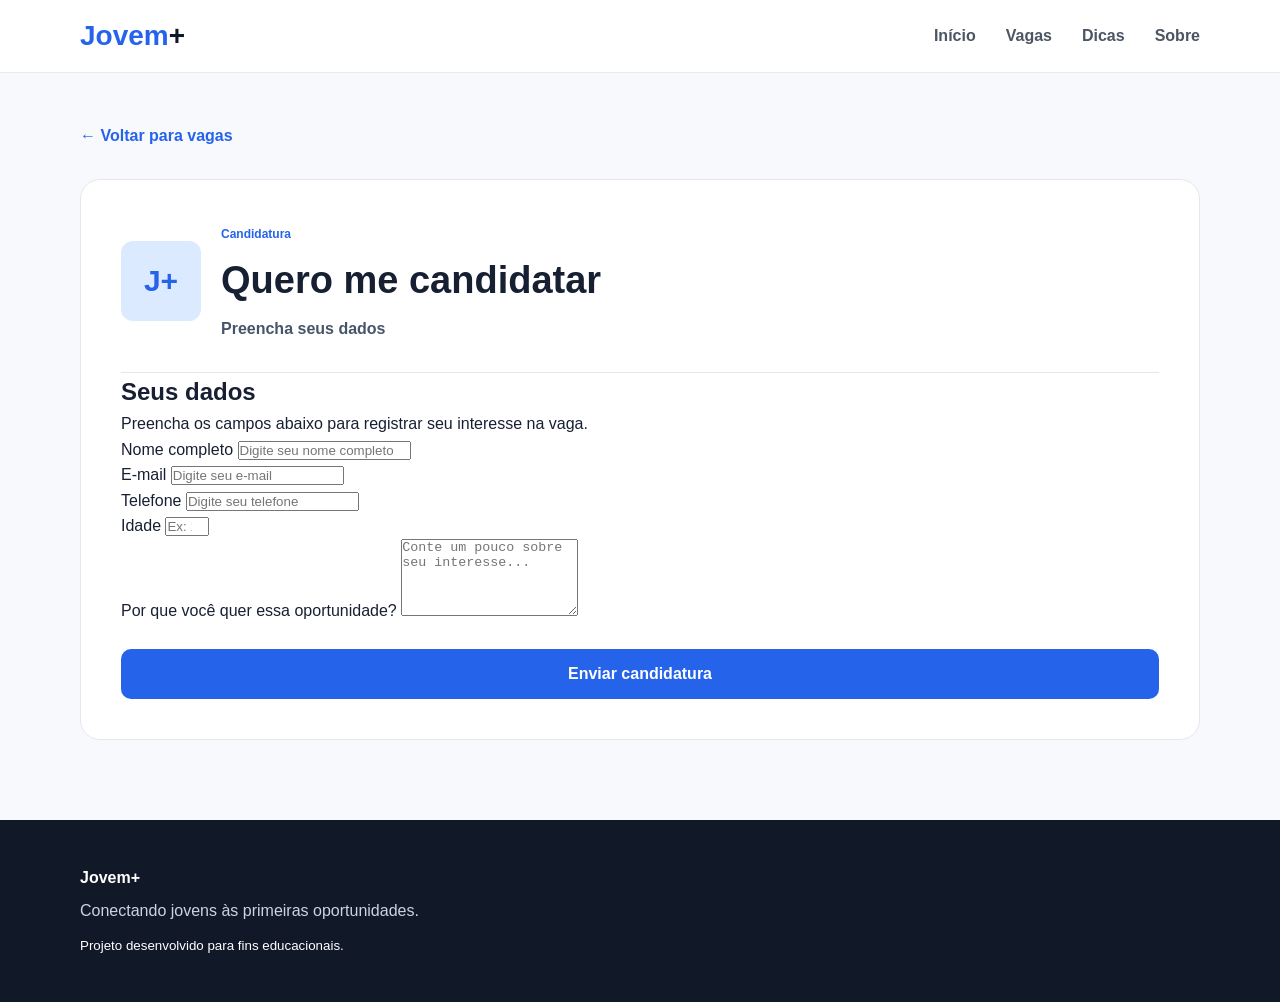
==== candidatura.html @ 232eeba1 "Create candidatura.html" ====
<!DOCTYPE html>
<html lang="pt-BR">

<head>

    <meta charset="UTF-8">

    <meta name="viewport" content="width=device-width, initial-scale=1.0">

    <title>Candidatura | Jovem+</title>

    <link rel="stylesheet" href="style.css">

</head>

<body>


    <!-- CABEÇALHO -->

    <header class="header">

        <div class="container header-content">

            <a href="index.html" class="logo">
                Jovem<span>+</span>
            </a>

            <nav class="menu">

                <a href="index.html">
                    Início
                </a>

                <a href="index.html#vagas">
                    Vagas
                </a>

                <a href="index.html#dicas">
                    Dicas
                </a>

                <a href="index.html#sobre">
                    Sobre
                </a>

            </nav>

        </div>

    </header>


    <!-- CANDIDATURA -->

    <main class="pagina-vaga">

        <div class="container">

            <a
                href="index.html#vagas"
                class="voltar">

                ← Voltar para vagas

            </a>


            <section class="detalhes-vaga">


                <div class="vaga-cabecalho">

                    <div class="empresa-logo grande">
                        J+
                    </div>

                    <div>

                        <span class="vaga-tipo">
                            Candidatura
                        </span>

                        <h1>
                            Quero me candidatar
                        </h1>

                        <p class="empresa">
                            Preencha seus dados
                        </p>

                    </div>

                </div>


                <div class="formulario-candidatura">


                    <h2>
                        Seus dados
                    </h2>


                    <p class="descricao-formulario">
                        Preencha os campos abaixo para
                        registrar seu interesse na vaga.
                    </p>


                    <form id="formCandidatura">


                        <div class="campo-formulario">

                            <label for="nome">
                                Nome completo
                            </label>

                            <input
                                type="text"
                                id="nome"
                                name="nome"
                                placeholder="Digite seu nome completo"
                                required>

                        </div>


                        <div class="campo-formulario">

                            <label for="email">
                                E-mail
                            </label>

                            <input
                                type="email"
                                id="email"
                                name="email"
                                placeholder="Digite seu e-mail"
                                required>

                        </div>


                        <div class="campo-formulario">

                            <label for="telefone">
                                Telefone
                            </label>

                            <input
                                type="tel"
                                id="telefone"
                                name="telefone"
                                placeholder="Digite seu telefone"
                                required>

                        </div>


                        <div class="campo-formulario">

                            <label for="idade">
                                Idade
                            </label>

                            <input
                                type="number"
                                id="idade"
                                name="idade"
                                min="14"
                                max="24"
                                placeholder="Ex: 16"
                                required>

                        </div>


                        <div class="campo-formulario">

                            <label for="mensagem">
                                Por que você quer essa oportunidade?
                            </label>

                            <textarea
                                id="mensagem"
                                name="mensagem"
                                rows="5"
                                placeholder="Conte um pouco sobre seu interesse..."
                                required></textarea>

                        </div>


                        <button
                            type="submit"
                            class="botao-candidatura">

                            Enviar candidatura

                        </button>


                    </form>


                    <div
                        id="mensagemSucesso"
                        class="mensagem-sucesso">

                    </div>


                </div>


            </section>

        </div>

    </main>


    <!-- RODAPÉ -->

    <footer>

        <div class="container">

            <strong>
                Jovem+
            </strong>

            <p>
                Conectando jovens às primeiras oportunidades.
            </p>

            <small>
                Projeto desenvolvido para fins educacionais.
            </small>

        </div>

    </footer>


    <script src="candidatura.js"></script>

</body>

</html>
---- style.css ----
* {
    box-sizing: border-box;
    margin: 0;
    padding: 0;
}

body {
    font-family: Arial, Helvetica, sans-serif;
    background: #f7f9fc;
    color: #172033;
    line-height: 1.6;
}

a {
    text-decoration: none;
    color: inherit;
}

button,
input {
    font-family: inherit;
}

.container {
    width: min(1120px, 92%);
    margin: auto;
}


/* HEADER */

.header {
    background: white;
    border-bottom: 1px solid #e8ebf0;
    position: sticky;
    top: 0;
    z-index: 10;
}

.header-content {
    height: 72px;
    display: flex;
    align-items: center;
    justify-content: space-between;
}

.logo {
    font-size: 28px;
    font-weight: 800;
    color: #2563eb;
}

.logo span {
    color: #111827;
}

.menu {
    display: flex;
    gap: 30px;
}

.menu a {
    font-weight: 600;
    color: #4b5563;
}

.menu a:hover {
    color: #2563eb;
}


/* HERO */

.hero {
    background: linear-gradient(135deg, #eff6ff, #ffffff);
    padding: 80px 0;
}

.hero-content {
    text-align: center;
}

.tag,
.section-tag {
    color: #2563eb;
    font-weight: 700;
    text-transform: uppercase;
    font-size: 13px;
    letter-spacing: 1px;
}

.hero h1 {
    font-size: clamp(40px, 6vw, 68px);
    line-height: 1.05;
    max-width: 800px;
    margin: 15px auto;
}

.hero h1 span {
    color: #2563eb;
}

.hero-description {
    color: #64748b;
    font-size: 19px;
    max-width: 650px;
    margin: 20px auto 40px;
}


/* BUSCA */

.search-box {
    background: white;
    padding: 20px;
    border-radius: 18px;
    box-shadow: 0 15px 40px rgba(15, 23, 42, 0.10);

    display: grid;
    grid-template-columns: 1fr 1fr auto;
    gap: 15px;

    max-width: 1000px;
    margin: auto;
    text-align: left;
}

.search-field {
    display: flex;
    flex-direction: column;
    gap: 6px;
}

.search-field label {
    font-size: 13px;
    font-weight: 700;
    color: #475569;
}

.search-field input {
    border: 1px solid #dbe1ea;
    border-radius: 10px;
    padding: 14px;
    outline: none;
    font-size: 15px;
}

.search-field input:focus {
    border-color: #2563eb;
}

.search-box button {
    align-self: end;
    border: none;
    border-radius: 10px;
    padding: 15px 24px;
    background: #2563eb;
    color: white;
    font-weight: 700;
    cursor: pointer;
}

.search-box button:hover {
    background: #1d4ed8;
}


/* VAGAS */

.vagas-section {
    padding: 80px 0;
}

.section-title {
    display: flex;
    align-items: end;
    justify-content: space-between;
    margin-bottom: 30px;
}

.section-title h2,
.dicas h2,
.sobre h2 {
    font-size: 32px;
    margin-top: 5px;
}

#contador {
    color: #64748b;
    font-weight: 600;
}

.vagas-grid {
    display: grid;
    grid-template-columns: repeat(3, 1fr);
    gap: 22px;
}

.vaga-card {
    background: white;
    border: 1px solid #e8ebf0;
    border-radius: 18px;
    padding: 24px;

    display: flex;
    gap: 18px;

    transition: 0.2s;
}

.vaga-card:hover {
    transform: translateY(-4px);
    box-shadow: 0 12px 30px rgba(15, 23, 42, 0.08);
}

.empresa-logo {
    min-width: 48px;
    height: 48px;

    display: flex;
    align-items: center;
    justify-content: center;

    background: #dbeafe;
    color: #2563eb;

    border-radius: 12px;

    font-size: 20px;
    font-weight: 800;
}

.vaga-info {
    width: 100%;
}

.vaga-tipo {
    color: #2563eb;
    font-size: 12px;
    font-weight: 700;
}

.vaga-info h3 {
    font-size: 18px;
    margin: 4px 0;
}

.empresa {
    font-weight: 600;
    color: #475569;
}

.local {
    color: #64748b;
    font-size: 14px;
    margin-top: 5px;
}

.vaga-footer {
    border-top: 1px solid #eef0f4;
    margin-top: 18px;
    padding-top: 15px;

    display: flex;
    align-items: center;
    justify-content: space-between;

    font-size: 13px;
    color: #64748b;
}

.ver-vaga {
    background: none;
    border: none;
    color: #2563eb;
    font-weight: 700;
    cursor: pointer;
}


/* DICAS */

.dicas {
    background: white;
    padding: 80px 0;
}

.dicas-grid {
    display: grid;
    grid-template-columns: repeat(3, 1fr);
    gap: 20px;
    margin-top: 30px;
}

.dica-card {
    background: #f8fafc;
    border-radius: 18px;
    padding: 28px;
}

.dica-icon {
    font-size: 35px;
    margin-bottom: 15px;
}

.dica-card h3 {
    margin-bottom: 8px;
}

.dica-card p {
    color: #64748b;
}


/* SOBRE */

.sobre {
    padding: 80px 0;
}

.sobre p {
    max-width: 700px;
    color: #64748b;
    margin-top: 15px;
}


/* FOOTER */

footer {
    background: #111827;
    color: white;
    padding: 45px 0;
}

footer p {
    color: #cbd5e1;
    margin: 8px 0;
}


/* CELULAR */

@media (max-width: 800px) {

    .menu {
        display: none;
    }

    .search-box {
        grid-template-columns: 1fr;
    }

    .search-box button {
        width: 100%;
    }

    .vagas-grid,
    .dicas-grid {
        grid-template-columns: 1fr;
    }

    .section-title {
        align-items: start;
        flex-direction: column;
        gap: 8px;
    }

    .hero {
        padding: 55px 0;
    }

}
/* PÁGINA DA VAGA */

.pagina-vaga {
    padding: 50px 0 80px;
}

.voltar {
    display: inline-block;
    color: #2563eb;
    font-weight: 700;
    margin-bottom: 30px;
}

.detalhes-vaga {
    background: white;
    border: 1px solid #e5e7eb;
    border-radius: 20px;
    padding: 40px;
}

.vaga-cabecalho {
    display: flex;
    align-items: center;
    gap: 20px;
    padding-bottom: 30px;
    border-bottom: 1px solid #e5e7eb;
}

.empresa-logo.grande {
    width: 80px;
    height: 80px;
    min-width: 80px;
    font-size: 30px;
}

.vaga-cabecalho h1 {
    font-size: 38px;
    margin: 5px 0;
}

.vaga-layout {
    display: grid;
    grid-template-columns: 1fr 320px;
    gap: 50px;
    padding-top: 35px;
}

.vaga-conteudo section {
    margin-bottom: 35px;
}

.vaga-conteudo h2,
.vaga-sidebar h2 {
    margin-bottom: 15px;
    font-size: 24px;
}

.vaga-conteudo p {
    color: #64748b;
    font-size: 17px;
}

.requisitos {
    list-style: none;
    padding: 0;
}

.requisitos li {
    padding: 12px 0;
    color: #475569;
}

.requisitos li::before {
    content: "✓";
    color: #2563eb;
    font-weight: bold;
    margin-right: 10px;
}

.vaga-sidebar {
    background: #f8fafc;
    border-radius: 16px;
    padding: 25px;
    height: fit-content;
}

.informacao {
    padding: 15px 0;
    border-bottom: 1px solid #e5e7eb;
}

.informacao span {
    display: block;
    color: #64748b;
    font-size: 13px;
    margin-bottom: 4px;
}

.informacao strong {
    color: #172033;
}

.botao-candidatura {
    width: 100%;
    margin-top: 25px;
    padding: 16px;
    border: none;
    border-radius: 10px;
    background: #2563eb;
    color: white;
    font-size: 16px;
    font-weight: 700;
    cursor: pointer;
}

.botao-candidatura:hover {
    background: #1d4ed8;
}

.botao-principal {
    display: inline-block;
    margin-top: 20px;
    padding: 14px 20px;
    border-radius: 10px;
    background: #2563eb;
    color: white;
    font-weight: 700;
}

.vaga-nao-encontrada {
    text-align: center;
    padding: 70px 20px;
}


/* CELULAR */

@media (max-width: 800px) {

    .vaga-layout {
        grid-template-columns: 1fr;
    }

    .vaga-cabecalho {
        align-items: flex-start;
    }

    .vaga-cabecalho h1 {
        font-size: 28px;
    }

    .detalhes-vaga {
        padding: 25px;
    }
}
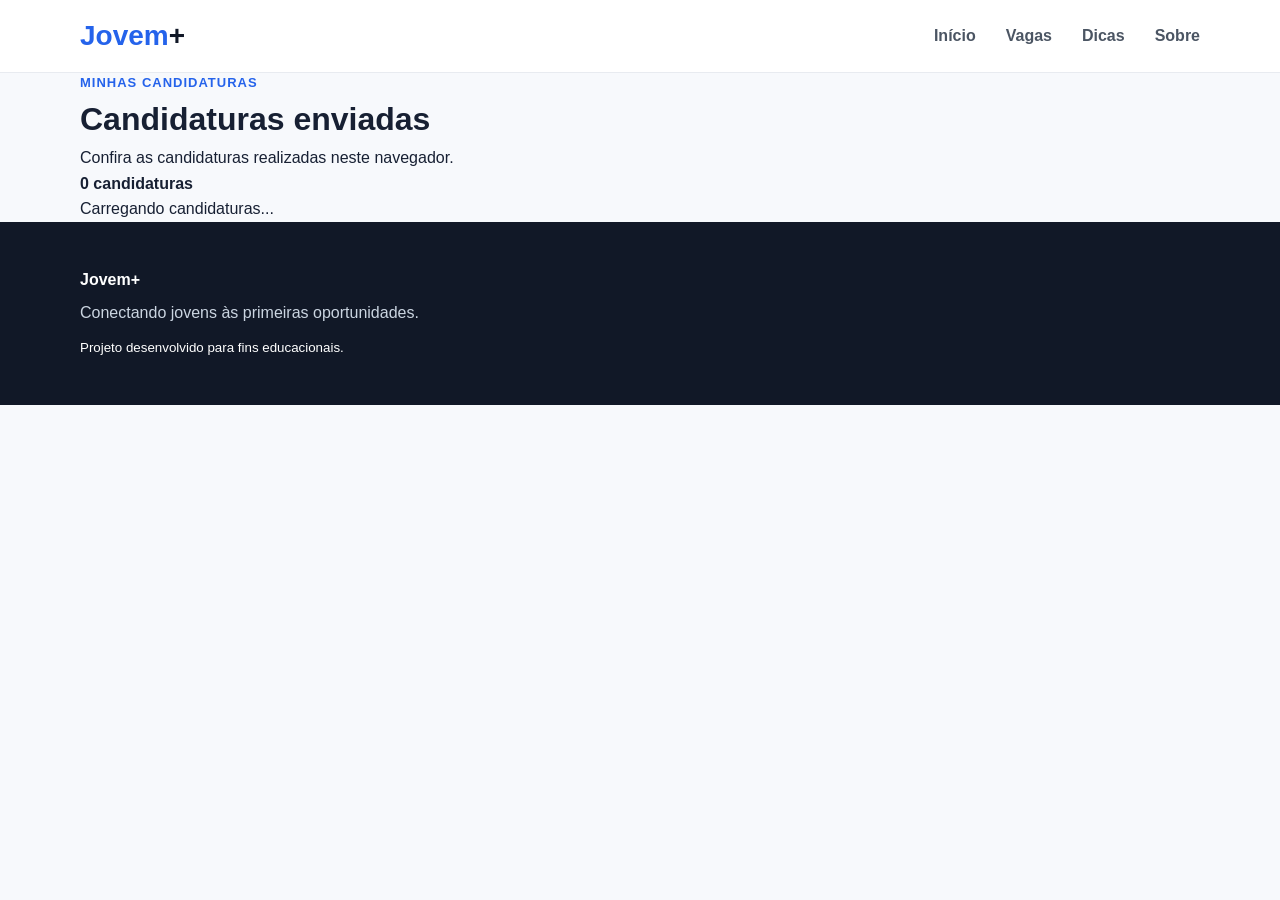
==== commit b6eec4c5: "Rename page from 'Candidatura' to 'Candidaturas'" ====
--- a/candidatura.html
+++ b/candidatura.html
@@ -7,14 +7,13 @@
 
     <meta name="viewport" content="width=device-width, initial-scale=1.0">
 
-    <title>Candidatura | Jovem+</title>
+    <title>Candidaturas | Jovem+</title>
 
     <link rel="stylesheet" href="style.css">
 
 </head>
 
 <body>
-
 
     <!-- CABEÇALHO -->
 
@@ -51,171 +50,49 @@
     </header>
 
 
-    <!-- CANDIDATURA -->
+    <!-- CONTEÚDO -->
 
-    <main class="pagina-vaga">
+    <main class="pagina-candidaturas">
 
         <div class="container">
 
-            <a
-                href="index.html#vagas"
-                class="voltar">
+            <div class="titulo-pagina">
 
-                ← Voltar para vagas
+                <p class="section-tag">
+                    Minhas candidaturas
+                </p>
 
-            </a>
+                <h1>
+                    Candidaturas enviadas
+                </h1>
+
+                <p>
+                    Confira as candidaturas realizadas neste navegador.
+                </p>
+
+            </div>
 
 
-            <section class="detalhes-vaga">
+            <!-- CONTADOR -->
+
+            <div class="contador-candidaturas">
+
+                <strong id="contadorCandidaturas">
+                    0 candidaturas
+                </strong>
+
+            </div>
 
 
-                <div class="vaga-cabecalho">
+            <!-- LISTA -->
 
-                    <div class="empresa-logo grande">
-                        J+
-                    </div>
+            <div id="listaCandidaturas">
 
-                    <div>
+                <p class="carregando">
+                    Carregando candidaturas...
+                </p>
 
-                        <span class="vaga-tipo">
-                            Candidatura
-                        </span>
-
-                        <h1>
-                            Quero me candidatar
-                        </h1>
-
-                        <p class="empresa">
-                            Preencha seus dados
-                        </p>
-
-                    </div>
-
-                </div>
-
-
-                <div class="formulario-candidatura">
-
-
-                    <h2>
-                        Seus dados
-                    </h2>
-
-
-                    <p class="descricao-formulario">
-                        Preencha os campos abaixo para
-                        registrar seu interesse na vaga.
-                    </p>
-
-
-                    <form id="formCandidatura">
-
-
-                        <div class="campo-formulario">
-
-                            <label for="nome">
-                                Nome completo
-                            </label>
-
-                            <input
-                                type="text"
-                                id="nome"
-                                name="nome"
-                                placeholder="Digite seu nome completo"
-                                required>
-
-                        </div>
-
-
-                        <div class="campo-formulario">
-
-                            <label for="email">
-                                E-mail
-                            </label>
-
-                            <input
-                                type="email"
-                                id="email"
-                                name="email"
-                                placeholder="Digite seu e-mail"
-                                required>
-
-                        </div>
-
-
-                        <div class="campo-formulario">
-
-                            <label for="telefone">
-                                Telefone
-                            </label>
-
-                            <input
-                                type="tel"
-                                id="telefone"
-                                name="telefone"
-                                placeholder="Digite seu telefone"
-                                required>
-
-                        </div>
-
-
-                        <div class="campo-formulario">
-
-                            <label for="idade">
-                                Idade
-                            </label>
-
-                            <input
-                                type="number"
-                                id="idade"
-                                name="idade"
-                                min="14"
-                                max="24"
-                                placeholder="Ex: 16"
-                                required>
-
-                        </div>
-
-
-                        <div class="campo-formulario">
-
-                            <label for="mensagem">
-                                Por que você quer essa oportunidade?
-                            </label>
-
-                            <textarea
-                                id="mensagem"
-                                name="mensagem"
-                                rows="5"
-                                placeholder="Conte um pouco sobre seu interesse..."
-                                required></textarea>
-
-                        </div>
-
-
-                        <button
-                            type="submit"
-                            class="botao-candidatura">
-
-                            Enviar candidatura
-
-                        </button>
-
-
-                    </form>
-
-
-                    <div
-                        id="mensagemSucesso"
-                        class="mensagem-sucesso">
-
-                    </div>
-
-
-                </div>
-
-
-            </section>
+            </div>
 
         </div>
 
@@ -245,7 +122,7 @@
     </footer>
 
 
-    <script src="candidatura.js"></script>
+    <script src="candidaturas.js"></script>
 
 </body>
 
--- a/style.css
+++ b/style.css
@@ -526,4 +526,229 @@
         padding: 25px;
     }
 }
-
+/* ==========================================
+   FORMULÁRIO DE CANDIDATURA
+========================================== */
+
+.formulario-candidatura {
+    max-width: 700px;
+    margin: 40px auto 0;
+}
+
+.descricao-formulario {
+    color: #64748b;
+    margin-bottom: 30px;
+}
+
+.campo-formulario {
+    display: flex;
+    flex-direction: column;
+    gap: 8px;
+    margin-bottom: 20px;
+}
+
+.campo-formulario label {
+    font-weight: 700;
+    color: #334155;
+}
+
+.campo-formulario input,
+.campo-formulario textarea {
+    width: 100%;
+    padding: 14px;
+    border: 1px solid #dbe1ea;
+    border-radius: 10px;
+    font-size: 15px;
+    outline: none;
+    font-family: inherit;
+}
+
+.campo-formulario input:focus,
+.campo-formulario textarea:focus {
+    border-color: #2563eb;
+}
+
+.campo-formulario textarea {
+    resize: vertical;
+}
+
+.formulario-candidatura .botao-candidatura {
+    width: 100%;
+}
+
+.mensagem-sucesso {
+    margin-top: 25px;
+}
+
+.sucesso-candidatura {
+    background: #eff6ff;
+    border: 1px solid #bfdbfe;
+    border-radius: 12px;
+    padding: 20px;
+}
+
+.sucesso-candidatura h2 {
+    color: #2563eb;
+    margin-bottom: 8px;
+}
+
+.sucesso-candidatura p {
+    color: #475569;
+    margin-top: 5px;
+}
+/* ============================= */
+/* FORMULÁRIO DE CANDIDATURA */
+/* ============================= */
+
+.formulario-candidatura {
+    background: white;
+    border: 1px solid #e5e7eb;
+    border-radius: 20px;
+    padding: 40px;
+    margin-top: 30px;
+    box-shadow: 0 10px 30px rgba(15, 23, 42, 0.06);
+}
+
+.formulario-candidatura h2 {
+    font-size: 28px;
+    margin-bottom: 8px;
+    color: #172033;
+}
+
+.formulario-candidatura > p {
+    color: #64748b;
+    margin-bottom: 30px;
+}
+
+.campo-formulario {
+    display: flex;
+    flex-direction: column;
+    margin-bottom: 20px;
+}
+
+.campo-formulario label {
+    font-weight: 700;
+    color: #374151;
+    margin-bottom: 7px;
+}
+
+.campo-formulario input,
+.campo-formulario select,
+.campo-formulario textarea {
+    width: 100%;
+    border: 1px solid #dbe1ea;
+    border-radius: 10px;
+    padding: 14px;
+    font-size: 15px;
+    outline: none;
+    background: white;
+}
+
+.campo-formulario input:focus,
+.campo-formulario select:focus,
+.campo-formulario textarea:focus {
+    border-color: #2563eb;
+    box-shadow: 0 0 0 3px rgba(37, 99, 235, 0.10);
+}
+
+.campo-formulario textarea {
+    resize: vertical;
+    min-height: 120px;
+}
+
+.botao-enviar {
+    width: 100%;
+    border: none;
+    border-radius: 10px;
+    padding: 16px;
+    background: #2563eb;
+    color: white;
+    font-size: 16px;
+    font-weight: 700;
+    cursor: pointer;
+    transition: 0.2s;
+}
+
+.botao-enviar:hover {
+    background: #1d4ed8;
+    transform: translateY(-2px);
+}
+
+.mensagem-sucesso {
+    margin-top: 20px;
+    padding: 15px;
+    border-radius: 10px;
+    background: #dcfce7;
+    color: #166534;
+    font-weight: 700;
+    text-align: center;
+}
+
+
+/* CELULAR */
+
+@media (max-width: 800px) {
+
+    .formulario-candidatura {
+        padding: 25px;
+    }
+
+    .formulario-candidatura h2 {
+        font-size: 24px;
+    }
+
+}
+/* FORMULÁRIO DE CANDIDATURA */
+
+.formulario-candidatura {
+    margin-top: 40px;
+    padding: 30px;
+    background: white;
+    border-radius: 16px;
+    box-shadow: 0 5px 20px rgba(0, 0, 0, 0.08);
+}
+
+.formulario-candidatura h2 {
+    margin-bottom: 10px;
+}
+
+.formulario-candidatura p {
+    margin-bottom: 25px;
+}
+
+.formulario-candidatura form {
+    display: flex;
+    flex-direction: column;
+    gap: 10px;
+}
+
+.formulario-candidatura label {
+    font-weight: 600;
+    margin-top: 10px;
+}
+
+.formulario-candidatura input,
+.formulario-candidatura textarea {
+    width: 100%;
+    padding: 12px;
+    border: 1px solid #ccc;
+    border-radius: 8px;
+    font-family: inherit;
+    font-size: 15px;
+    box-sizing: border-box;
+}
+
+.formulario-candidatura input:focus,
+.formulario-candidatura textarea:focus {
+    outline: none;
+    border-color: #555;
+}
+
+.formulario-candidatura textarea {
+    resize: vertical;
+}
+
+.formulario-candidatura button {
+    margin-top: 20px;
+    cursor: pointer;
+}
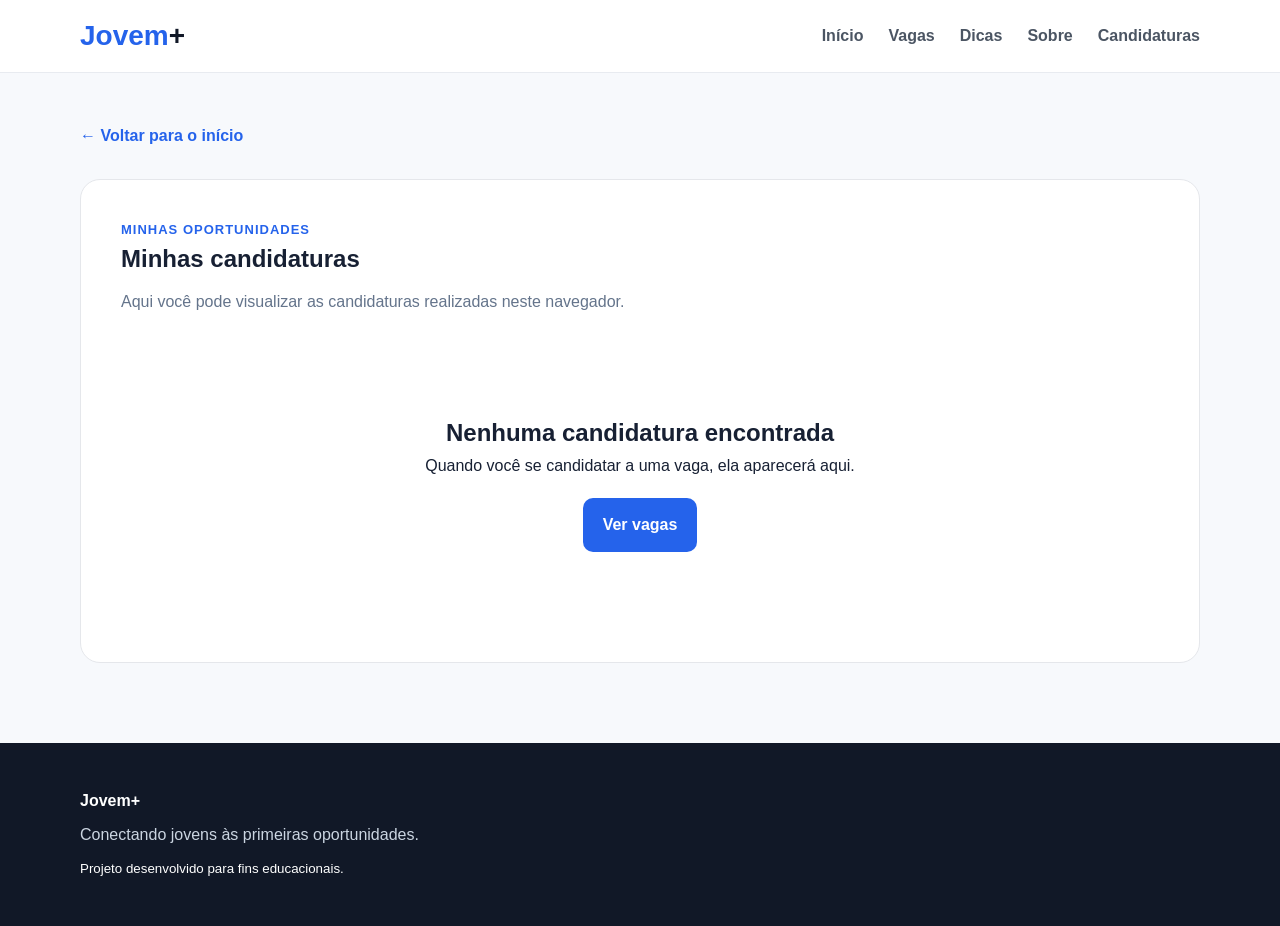
==== commit c80f4615: "Update candidatura.html" ====
--- a/candidatura.html
+++ b/candidatura.html
@@ -5,15 +5,20 @@
 
     <meta charset="UTF-8">
 
-    <meta name="viewport" content="width=device-width, initial-scale=1.0">
-
-    <title>Candidaturas | Jovem+</title>
+    <meta
+        name="viewport"
+        content="width=device-width, initial-scale=1.0"
+    >
+
+    <title>Minhas candidaturas | Jovem+</title>
 
     <link rel="stylesheet" href="style.css">
 
 </head>
 
+
 <body>
+
 
     <!-- CABEÇALHO -->
 
@@ -25,6 +30,7 @@
                 Jovem<span>+</span>
             </a>
 
+
             <nav class="menu">
 
                 <a href="index.html">
@@ -43,6 +49,10 @@
                     Sobre
                 </a>
 
+                <a href="candidaturas.html">
+                    Candidaturas
+                </a>
+
             </nav>
 
         </div>
@@ -52,47 +62,46 @@
 
     <!-- CONTEÚDO -->
 
-    <main class="pagina-candidaturas">
+    <main class="pagina-vaga">
 
         <div class="container">
 
-            <div class="titulo-pagina">
+            <a
+                href="index.html"
+                class="voltar"
+            >
+                ← Voltar para o início
+            </a>
+
+
+            <section class="detalhes-vaga">
 
                 <p class="section-tag">
+                    Minhas oportunidades
+                </p>
+
+                <h1>
                     Minhas candidaturas
+                </h1>
+
+                <p style="margin-top: 10px; color: #64748b;">
+                    Aqui você pode visualizar as candidaturas
+                    realizadas neste navegador.
                 </p>
 
-                <h1>
-                    Candidaturas enviadas
-                </h1>
-
-                <p>
-                    Confira as candidaturas realizadas neste navegador.
-                </p>
-
-            </div>
-
-
-            <!-- CONTADOR -->
-
-            <div class="contador-candidaturas">
-
-                <strong id="contadorCandidaturas">
-                    0 candidaturas
-                </strong>
-
-            </div>
-
-
-            <!-- LISTA -->
-
-            <div id="listaCandidaturas">
-
-                <p class="carregando">
-                    Carregando candidaturas...
-                </p>
-
-            </div>
+
+                <div
+                    id="listaCandidaturas"
+                    style="margin-top: 30px;"
+                >
+
+                    <p>
+                        Carregando candidaturas...
+                    </p>
+
+                </div>
+
+            </section>
 
         </div>
 
@@ -122,7 +131,108 @@
     </footer>
 
 
-    <script src="candidaturas.js"></script>
+    <script>
+
+        const lista =
+            document.getElementById("listaCandidaturas");
+
+
+        const candidaturas =
+            JSON.parse(
+                localStorage.getItem("candidaturas")
+            ) || [];
+
+
+        if (candidaturas.length === 0) {
+
+            lista.innerHTML = `
+
+                <div class="vaga-nao-encontrada">
+
+                    <h2>
+                        Nenhuma candidatura encontrada
+                    </h2>
+
+                    <p>
+                        Quando você se candidatar a uma vaga,
+                        ela aparecerá aqui.
+                    </p>
+
+                    <a
+                        href="index.html#vagas"
+                        class="botao-principal"
+                    >
+                        Ver vagas
+                    </a>
+
+                </div>
+
+            `;
+
+        } else {
+
+            lista.innerHTML = "";
+
+
+            candidaturas.forEach(function(candidatura) {
+
+                const card =
+                    document.createElement("div");
+
+                card.style.background = "#f8fafc";
+                card.style.border = "1px solid #e5e7eb";
+                card.style.borderRadius = "16px";
+                card.style.padding = "25px";
+                card.style.marginBottom = "20px";
+
+
+                card.innerHTML = `
+
+                    <h2>
+                        ${candidatura.vaga}
+                    </h2>
+
+                    <p>
+                        <strong>Empresa:</strong>
+                        ${candidatura.empresa}
+                    </p>
+
+                    <p>
+                        <strong>Nome:</strong>
+                        ${candidatura.nome}
+                    </p>
+
+                    <p>
+                        <strong>E-mail:</strong>
+                        ${candidatura.email}
+                    </p>
+
+                    <p>
+                        <strong>Telefone:</strong>
+                        ${candidatura.telefone}
+                    </p>
+
+                    <p>
+                        <strong>Apresentação:</strong>
+                        ${candidatura.mensagem}
+                    </p>
+
+                    <p style="color: #64748b; margin-top: 10px;">
+                        Candidatura enviada em:
+                        ${candidatura.data}
+                    </p>
+
+                `;
+
+
+                lista.appendChild(card);
+
+            });
+
+        }
+
+    </script>
+
 
 </body>
 
--- a/style.css
+++ b/style.css
@@ -1,3 +1,7 @@
+/* ==========================================
+   CONFIGURAÇÕES GERAIS
+========================================== */
+
 * {
     box-sizing: border-box;
     margin: 0;
@@ -17,7 +21,9 @@
 }
 
 button,
-input {
+input,
+textarea,
+select {
     font-family: inherit;
 }
 
@@ -27,27 +33,34 @@
 }
 
 
-/* HEADER */
+/* ==========================================
+   HEADER
+========================================== */
 
 .header {
     background: white;
     border-bottom: 1px solid #e8ebf0;
     position: sticky;
     top: 0;
-    z-index: 10;
+    z-index: 100;
 }
 
 .header-content {
-    height: 72px;
+    min-height: 72px;
+    padding: 10px 0;
+
     display: flex;
     align-items: center;
     justify-content: space-between;
+
+    gap: 25px;
 }
 
 .logo {
     font-size: 28px;
     font-weight: 800;
     color: #2563eb;
+    white-space: nowrap;
 }
 
 .logo span {
@@ -56,12 +69,17 @@
 
 .menu {
     display: flex;
-    gap: 30px;
+    align-items: center;
+    justify-content: flex-end;
+    gap: 25px;
+    flex-wrap: wrap;
 }
 
 .menu a {
     font-weight: 600;
     color: #4b5563;
+    white-space: nowrap;
+    transition: 0.2s;
 }
 
 .menu a:hover {
@@ -69,7 +87,9 @@
 }
 
 
-/* HERO */
+/* ==========================================
+   HERO
+========================================== */
 
 .hero {
     background: linear-gradient(135deg, #eff6ff, #ffffff);
@@ -108,7 +128,9 @@
 }
 
 
-/* BUSCA */
+/* ==========================================
+   BUSCA
+========================================== */
 
 .search-box {
     background: white;
@@ -158,6 +180,7 @@
     color: white;
     font-weight: 700;
     cursor: pointer;
+    transition: 0.2s;
 }
 
 .search-box button:hover {
@@ -165,7 +188,9 @@
 }
 
 
-/* VAGAS */
+/* ==========================================
+   VAGAS
+========================================== */
 
 .vagas-section {
     padding: 80px 0;
@@ -278,7 +303,9 @@
 }
 
 
-/* DICAS */
+/* ==========================================
+   DICAS
+========================================== */
 
 .dicas {
     background: white;
@@ -312,7 +339,9 @@
 }
 
 
-/* SOBRE */
+/* ==========================================
+   SOBRE
+========================================== */
 
 .sobre {
     padding: 80px 0;
@@ -325,7 +354,9 @@
 }
 
 
-/* FOOTER */
+/* ==========================================
+   FOOTER
+========================================== */
 
 footer {
     background: #111827;
@@ -339,39 +370,9 @@
 }
 
 
-/* CELULAR */
-
-@media (max-width: 800px) {
-
-    .menu {
-        display: none;
-    }
-
-    .search-box {
-        grid-template-columns: 1fr;
-    }
-
-    .search-box button {
-        width: 100%;
-    }
-
-    .vagas-grid,
-    .dicas-grid {
-        grid-template-columns: 1fr;
-    }
-
-    .section-title {
-        align-items: start;
-        flex-direction: column;
-        gap: 8px;
-    }
-
-    .hero {
-        padding: 55px 0;
-    }
-
-}
-/* PÁGINA DA VAGA */
+/* ==========================================
+   PÁGINA DA VAGA
+========================================== */
 
 .pagina-vaga {
     padding: 50px 0 80px;
@@ -477,17 +478,23 @@
     width: 100%;
     margin-top: 25px;
     padding: 16px;
+
     border: none;
     border-radius: 10px;
+
     background: #2563eb;
     color: white;
+
     font-size: 16px;
     font-weight: 700;
+
     cursor: pointer;
+    transition: 0.2s;
 }
 
 .botao-candidatura:hover {
     background: #1d4ed8;
+    transform: translateY(-2px);
 }
 
 .botao-principal {
@@ -506,26 +513,6 @@
 }
 
 
-/* CELULAR */
-
-@media (max-width: 800px) {
-
-    .vaga-layout {
-        grid-template-columns: 1fr;
-    }
-
-    .vaga-cabecalho {
-        align-items: flex-start;
-    }
-
-    .vaga-cabecalho h1 {
-        font-size: 28px;
-    }
-
-    .detalhes-vaga {
-        padding: 25px;
-    }
-}
 /* ==========================================
    FORMULÁRIO DE CANDIDATURA
 ========================================== */
@@ -533,79 +520,13 @@
 .formulario-candidatura {
     max-width: 700px;
     margin: 40px auto 0;
-}
-
-.descricao-formulario {
-    color: #64748b;
-    margin-bottom: 30px;
-}
-
-.campo-formulario {
-    display: flex;
-    flex-direction: column;
-    gap: 8px;
-    margin-bottom: 20px;
-}
-
-.campo-formulario label {
-    font-weight: 700;
-    color: #334155;
-}
-
-.campo-formulario input,
-.campo-formulario textarea {
-    width: 100%;
-    padding: 14px;
-    border: 1px solid #dbe1ea;
-    border-radius: 10px;
-    font-size: 15px;
-    outline: none;
-    font-family: inherit;
-}
-
-.campo-formulario input:focus,
-.campo-formulario textarea:focus {
-    border-color: #2563eb;
-}
-
-.campo-formulario textarea {
-    resize: vertical;
-}
-
-.formulario-candidatura .botao-candidatura {
-    width: 100%;
-}
-
-.mensagem-sucesso {
-    margin-top: 25px;
-}
-
-.sucesso-candidatura {
-    background: #eff6ff;
-    border: 1px solid #bfdbfe;
-    border-radius: 12px;
-    padding: 20px;
-}
-
-.sucesso-candidatura h2 {
-    color: #2563eb;
-    margin-bottom: 8px;
-}
-
-.sucesso-candidatura p {
-    color: #475569;
-    margin-top: 5px;
-}
-/* ============================= */
-/* FORMULÁRIO DE CANDIDATURA */
-/* ============================= */
-
-.formulario-candidatura {
+
     background: white;
     border: 1px solid #e5e7eb;
     border-radius: 20px;
+
     padding: 40px;
-    margin-top: 30px;
+
     box-shadow: 0 10px 30px rgba(15, 23, 42, 0.06);
 }
 
@@ -620,40 +541,48 @@
     margin-bottom: 30px;
 }
 
-.campo-formulario {
+.formulario-candidatura form {
     display: flex;
     flex-direction: column;
-    margin-bottom: 20px;
-}
-
-.campo-formulario label {
+    gap: 10px;
+}
+
+.formulario-candidatura label {
     font-weight: 700;
     color: #374151;
-    margin-bottom: 7px;
-}
-
-.campo-formulario input,
-.campo-formulario select,
-.campo-formulario textarea {
+    margin-top: 10px;
+}
+
+.formulario-candidatura input,
+.formulario-candidatura select,
+.formulario-candidatura textarea {
     width: 100%;
+
     border: 1px solid #dbe1ea;
     border-radius: 10px;
+
     padding: 14px;
+
     font-size: 15px;
     outline: none;
     background: white;
 }
 
-.campo-formulario input:focus,
-.campo-formulario select:focus,
-.campo-formulario textarea:focus {
+.formulario-candidatura input:focus,
+.formulario-candidatura select:focus,
+.formulario-candidatura textarea:focus {
     border-color: #2563eb;
     box-shadow: 0 0 0 3px rgba(37, 99, 235, 0.10);
 }
 
-.campo-formulario textarea {
+.formulario-candidatura textarea {
     resize: vertical;
     min-height: 120px;
+}
+
+.formulario-candidatura button {
+    margin-top: 20px;
+    cursor: pointer;
 }
 
 .botao-enviar {
@@ -661,10 +590,13 @@
     border: none;
     border-radius: 10px;
     padding: 16px;
+
     background: #2563eb;
     color: white;
+
     font-size: 16px;
     font-weight: 700;
+
     cursor: pointer;
     transition: 0.2s;
 }
@@ -684,71 +616,155 @@
     text-align: center;
 }
 
-
-/* CELULAR */
-
-@media (max-width: 800px) {
+.sucesso-candidatura {
+    background: #eff6ff;
+    border: 1px solid #bfdbfe;
+    border-radius: 12px;
+    padding: 20px;
+}
+
+.sucesso-candidatura h2 {
+    color: #2563eb;
+    margin-bottom: 8px;
+}
+
+.sucesso-candidatura p {
+    color: #475569;
+    margin-top: 5px;
+}
+
+
+/* ==========================================
+   RESPONSIVIDADE
+========================================== */
+
+@media (max-width: 900px) {
+
+    .header-content {
+        flex-direction: column;
+        justify-content: center;
+        padding: 15px 0;
+    }
+
+    .menu {
+        justify-content: center;
+        gap: 15px;
+    }
+
+    .search-box {
+        grid-template-columns: 1fr;
+    }
+
+    .search-box button {
+        width: 100%;
+    }
+
+    .vagas-grid,
+    .dicas-grid {
+        grid-template-columns: 1fr;
+    }
+
+    .section-title {
+        align-items: start;
+        flex-direction: column;
+        gap: 8px;
+    }
+
+    .hero {
+        padding: 55px 0;
+    }
+
+    .vaga-layout {
+        grid-template-columns: 1fr;
+    }
+
+    .vaga-cabecalho {
+        align-items: flex-start;
+    }
+
+    .vaga-cabecalho h1 {
+        font-size: 28px;
+    }
+
+    .detalhes-vaga {
+        padding: 25px;
+    }
 
     .formulario-candidatura {
         padding: 25px;
     }
 
-    .formulario-candidatura h2 {
-        font-size: 24px;
-    }
-
-}
-/* FORMULÁRIO DE CANDIDATURA */
-
-.formulario-candidatura {
-    margin-top: 40px;
-    padding: 30px;
-    background: white;
-    border-radius: 16px;
-    box-shadow: 0 5px 20px rgba(0, 0, 0, 0.08);
-}
-
-.formulario-candidatura h2 {
-    margin-bottom: 10px;
-}
-
-.formulario-candidatura p {
-    margin-bottom: 25px;
-}
-
-.formulario-candidatura form {
-    display: flex;
-    flex-direction: column;
-    gap: 10px;
-}
-
-.formulario-candidatura label {
-    font-weight: 600;
-    margin-top: 10px;
-}
-
-.formulario-candidatura input,
-.formulario-candidatura textarea {
-    width: 100%;
-    padding: 12px;
-    border: 1px solid #ccc;
-    border-radius: 8px;
-    font-family: inherit;
-    font-size: 15px;
-    box-sizing: border-box;
-}
-
-.formulario-candidatura input:focus,
-.formulario-candidatura textarea:focus {
-    outline: none;
-    border-color: #555;
-}
-
-.formulario-candidatura textarea {
-    resize: vertical;
-}
-
-.formulario-candidatura button {
-    margin-top: 20px;
-    cursor: pointer;
-}
+}
+
+
+/* ==========================================
+   CELULARES PEQUENOS
+========================================== */
+
+@media (max-width: 600px) {
+
+    .container {
+        width: 94%;
+    }
+
+    .header-content {
+        min-height: auto;
+    }
+
+    .logo {
+        font-size: 25px;
+    }
+
+    .menu {
+        width: 100%;
+        gap: 10px 15px;
+        justify-content: center;
+    }
+
+    .menu a {
+        font-size: 14px;
+    }
+
+    .hero {
+        padding: 45px 0;
+    }
+
+    .hero h1 {
+        font-size: 42px;
+    }
+
+    .hero-description {
+        font-size: 17px;
+    }
+
+    .search-box {
+        padding: 16px;
+    }
+
+    .vagas-section,
+    .dicas,
+    .sobre {
+        padding: 55px 0;
+    }
+
+    .vaga-card {
+        flex-direction: column;
+    }
+
+    .vaga-cabecalho {
+        flex-direction: column;
+    }
+
+    .vaga-cabecalho h1 {
+        font-size: 26px;
+    }
+
+    .detalhes-vaga {
+        padding: 20px;
+    }
+
+    .formulario-candidatura {
+        padding: 20px;
+    }
+
+}
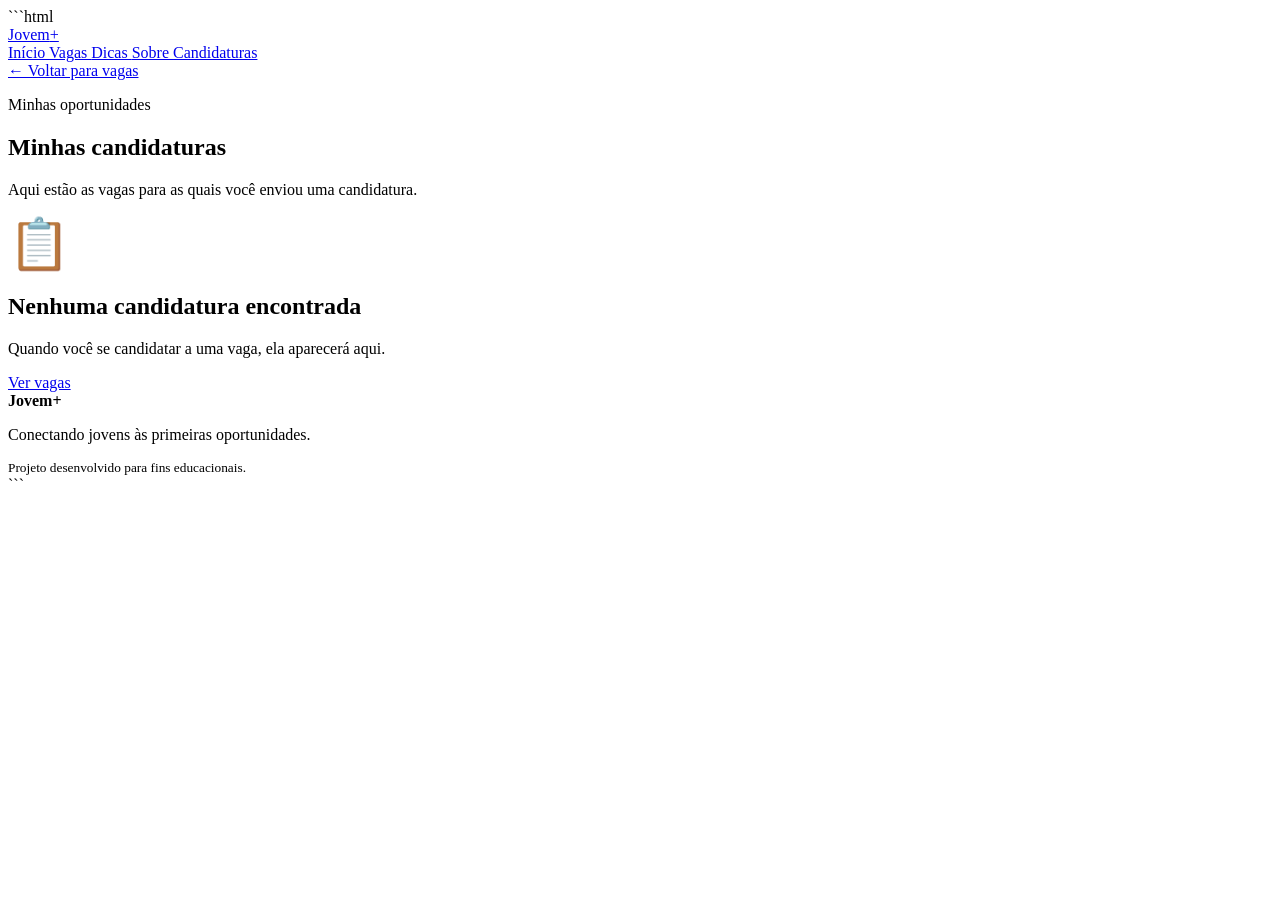
==== commit 6142a54d: "Update candidatura.html" ====
--- a/candidatura.html
+++ b/candidatura.html
@@ -1,3 +1,4 @@
+```html
 <!DOCTYPE html>
 <html lang="pt-BR">
 
@@ -12,13 +13,11 @@
 
     <title>Minhas candidaturas | Jovem+</title>
 
-    <link rel="stylesheet" href="style.css">
+    <link rel="stylesheet" href="estilo.css">
 
 </head>
 
-
 <body>
-
 
     <!-- CABEÇALHO -->
 
@@ -30,7 +29,6 @@
                 Jovem<span>+</span>
             </a>
 
-
             <nav class="menu">
 
                 <a href="index.html">
@@ -49,7 +47,7 @@
                     Sobre
                 </a>
 
-                <a href="candidaturas.html">
+                <a href="candidatura.html">
                     Candidaturas
                 </a>
 
@@ -67,10 +65,10 @@
         <div class="container">
 
             <a
-                href="index.html"
+                href="index.html#vagas"
                 class="voltar"
             >
-                ← Voltar para o início
+                ← Voltar para vagas
             </a>
 
 
@@ -84,15 +82,15 @@
                     Minhas candidaturas
                 </h1>
 
-                <p style="margin-top: 10px; color: #64748b;">
-                    Aqui você pode visualizar as candidaturas
-                    realizadas neste navegador.
+                <p class="texto-introducao">
+                    Aqui estão as vagas para as quais você
+                    enviou uma candidatura.
                 </p>
 
 
                 <div
                     id="listaCandidaturas"
-                    style="margin-top: 30px;"
+                    class="lista-candidaturas"
                 >
 
                     <p>
@@ -131,109 +129,212 @@
     </footer>
 
 
+    <!-- JAVASCRIPT -->
+
     <script>
 
         const lista =
             document.getElementById("listaCandidaturas");
 
 
-        const candidaturas =
+        let candidaturas =
             JSON.parse(
                 localStorage.getItem("candidaturas")
             ) || [];
 
 
-        if (candidaturas.length === 0) {
-
-            lista.innerHTML = `
-
-                <div class="vaga-nao-encontrada">
-
-                    <h2>
-                        Nenhuma candidatura encontrada
-                    </h2>
-
-                    <p>
-                        Quando você se candidatar a uma vaga,
-                        ela aparecerá aqui.
-                    </p>
-
-                    <a
-                        href="index.html#vagas"
-                        class="botao-principal"
-                    >
-                        Ver vagas
-                    </a>
-
-                </div>
-
-            `;
-
-        } else {
+        function mostrarCandidaturas() {
+
+            if (candidaturas.length === 0) {
+
+                lista.innerHTML = `
+
+                    <div class="vaga-nao-encontrada">
+
+                        <div style="font-size: 50px;">
+                            📋
+                        </div>
+
+                        <h2>
+                            Nenhuma candidatura encontrada
+                        </h2>
+
+                        <p>
+                            Quando você se candidatar a uma
+                            vaga, ela aparecerá aqui.
+                        </p>
+
+                        <a
+                            href="index.html#vagas"
+                            class="botao-principal"
+                        >
+                            Ver vagas
+                        </a>
+
+                    </div>
+
+                `;
+
+                return;
+            }
+
 
             lista.innerHTML = "";
 
 
-            candidaturas.forEach(function(candidatura) {
-
-                const card =
-                    document.createElement("div");
-
-                card.style.background = "#f8fafc";
-                card.style.border = "1px solid #e5e7eb";
-                card.style.borderRadius = "16px";
-                card.style.padding = "25px";
-                card.style.marginBottom = "20px";
-
-
-                card.innerHTML = `
-
-                    <h2>
-                        ${candidatura.vaga}
-                    </h2>
-
-                    <p>
-                        <strong>Empresa:</strong>
-                        ${candidatura.empresa}
-                    </p>
-
-                    <p>
-                        <strong>Nome:</strong>
-                        ${candidatura.nome}
-                    </p>
-
-                    <p>
-                        <strong>E-mail:</strong>
-                        ${candidatura.email}
-                    </p>
-
-                    <p>
-                        <strong>Telefone:</strong>
-                        ${candidatura.telefone}
-                    </p>
-
-                    <p>
-                        <strong>Apresentação:</strong>
-                        ${candidatura.mensagem}
-                    </p>
-
-                    <p style="color: #64748b; margin-top: 10px;">
-                        Candidatura enviada em:
-                        ${candidatura.data}
-                    </p>
-
-                `;
-
-
-                lista.appendChild(card);
-
-            });
+            candidaturas.forEach(
+                function(candidatura, indice) {
+
+                    const card =
+                        document.createElement("div");
+
+                    card.className =
+                        "card-candidatura";
+
+
+                    card.innerHTML = `
+
+                        <div class="cabecalho-candidatura">
+
+                            <div>
+
+                                <span class="status-candidatura">
+                                    ✓ Candidatura enviada
+                                </span>
+
+                                <h2>
+                                    ${candidatura.vaga}
+                                </h2>
+
+                                <p class="empresa-candidatura">
+                                    🏢 ${candidatura.empresa}
+                                </p>
+
+                            </div>
+
+                        </div>
+
+
+                        <div class="dados-candidatura">
+
+                            <div class="dado">
+
+                                <span>
+                                    Nome
+                                </span>
+
+                                <strong>
+                                    ${candidatura.nome}
+                                </strong>
+
+                            </div>
+
+
+                            <div class="dado">
+
+                                <span>
+                                    E-mail
+                                </span>
+
+                                <strong>
+                                    ${candidatura.email}
+                                </strong>
+
+                            </div>
+
+
+                            <div class="dado">
+
+                                <span>
+                                    Telefone
+                                </span>
+
+                                <strong>
+                                    ${candidatura.telefone}
+                                </strong>
+
+                            </div>
+
+
+                            <div class="dado">
+
+                                <span>
+                                    Data
+                                </span>
+
+                                <strong>
+                                    ${candidatura.data}
+                                </strong>
+
+                            </div>
+
+                        </div>
+
+
+                        <div class="apresentacao-candidatura">
+
+                            <span>
+                                Sua apresentação
+                            </span>
+
+                            <p>
+                                ${candidatura.mensagem}
+                            </p>
+
+                        </div>
+
+
+                        <button
+                            class="botao-remover"
+                            onclick="removerCandidatura(${indice})"
+                        >
+                            🗑️ Remover candidatura
+                        </button>
+
+                    `;
+
+
+                    lista.appendChild(card);
+
+                }
+            );
 
         }
 
+
+        function removerCandidatura(indice) {
+
+            const confirmar =
+                confirm(
+                    "Tem certeza que deseja remover esta candidatura?"
+                );
+
+
+            if (!confirmar) {
+                return;
+            }
+
+
+            candidaturas.splice(indice, 1);
+
+
+            localStorage.setItem(
+                "candidaturas",
+                JSON.stringify(candidaturas)
+            );
+
+
+            mostrarCandidaturas();
+
+        }
+
+
+        mostrarCandidaturas();
+
     </script>
 
 
 </body>
 
 </html>
+```
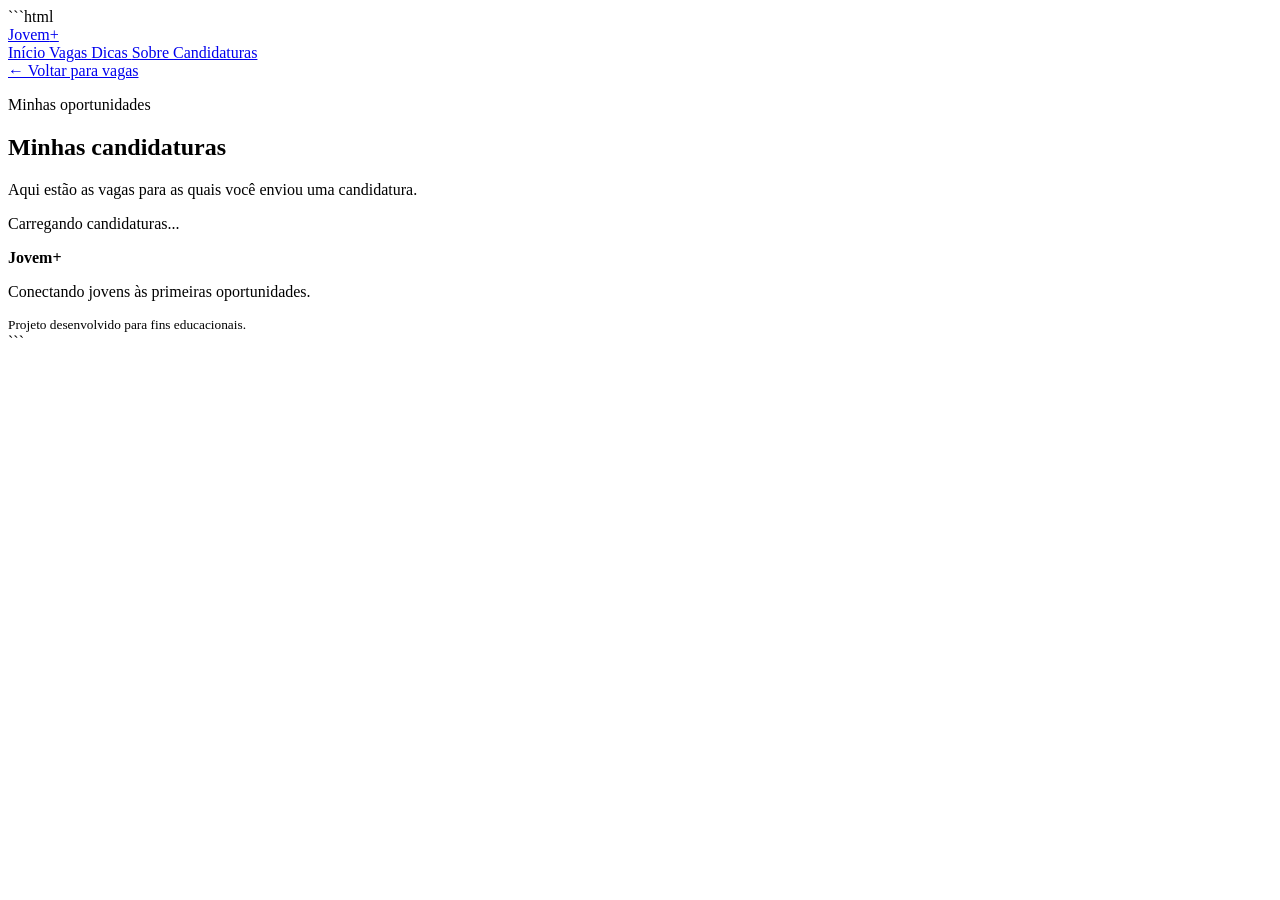
==== commit b26b7c8d: "Update candidatura.html" ====
--- a/candidatura.html
+++ b/candidatura.html
@@ -284,15 +284,27 @@
                         </div>
 
 
-                        <button
-                            class="botao-remover"
-                            onclick="removerCandidatura(${indice})"
-                        >
-                            🗑️ Remover candidatura
-                        </button>
+                       
 
                     `;
-
+<button
+    onclick="removerCandidatura(${indice})"
+    style="
+        display: block;
+        width: 100%;
+        margin-top: 20px;
+        padding: 14px 20px;
+        background: #dc2626;
+        color: white;
+        border: none;
+        border-radius: 10px;
+        font-size: 16px;
+        font-weight: bold;
+        cursor: pointer;
+    "
+>
+    🗑️ Remover candidatura
+</button>
 
                     lista.appendChild(card);
 
